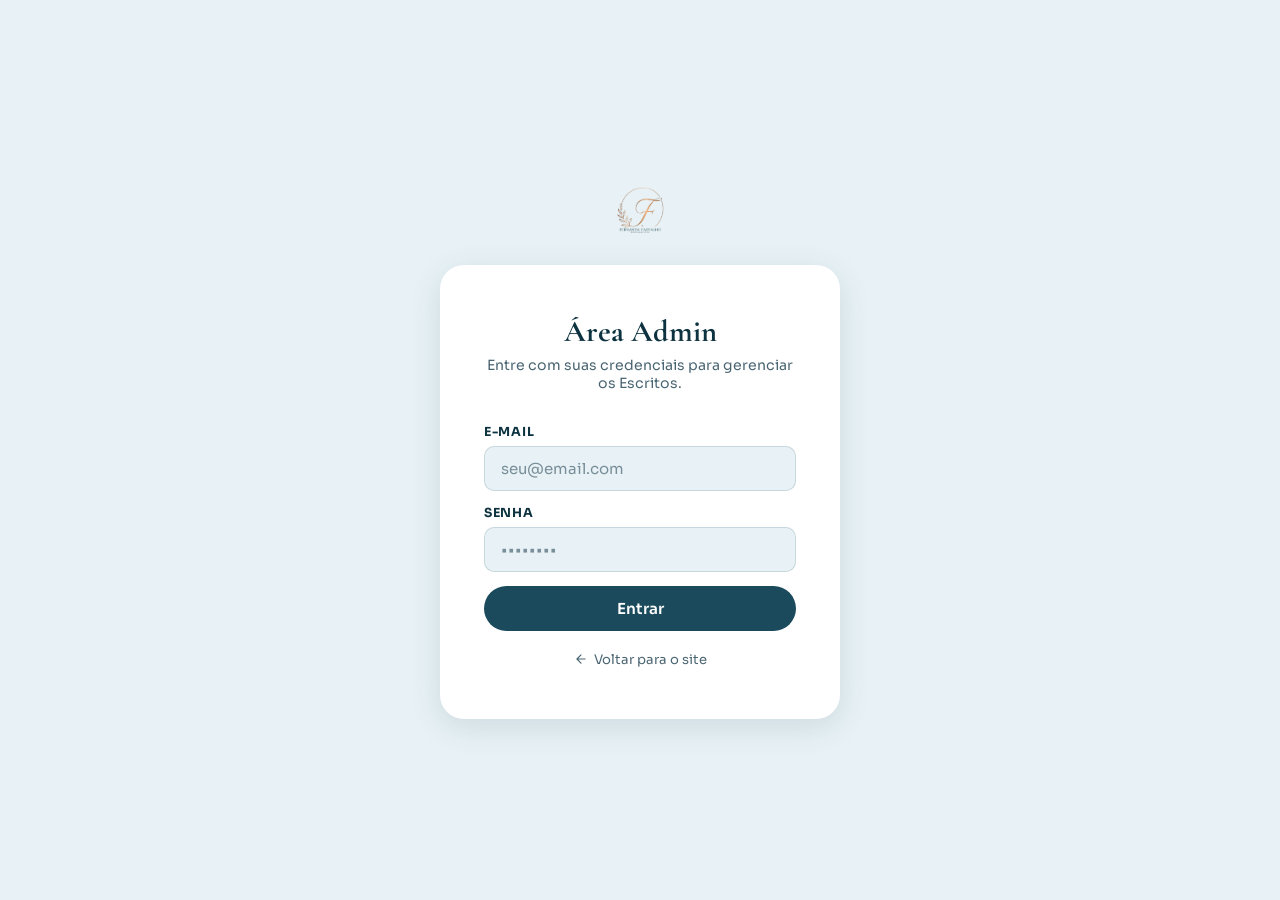
==== admin.html @ 6fa51b74 "alteracoes na pagina de escritos" ====
<!DOCTYPE html>
<html lang="pt-BR">
<head>
  <meta charset="UTF-8">
  <meta name="viewport" content="width=device-width, initial-scale=1.0">
  <title>Painel Admin — Escritos</title>
  <meta name="robots" content="noindex, nofollow">
  <link rel="icon" href="assets/favicon.png" type="image/png">

  <link rel="preconnect" href="https://fonts.googleapis.com">
  <link rel="preconnect" href="https://fonts.gstatic.com" crossorigin>
  <link rel="stylesheet" href="https://fonts.googleapis.com/css2?family=Cormorant+Garamond:wght@500;600;700&family=Sora:wght@400;500;600;700&display=swap">
  <link href="https://cdnjs.cloudflare.com/ajax/libs/quill/1.3.7/quill.snow.min.css" rel="stylesheet">

  <style>
    *, *::before, *::after { box-sizing: border-box; margin: 0; padding: 0; }
    html { scroll-behavior: smooth; }
    img { max-width: 100%; display: block; }
    a { color: inherit; text-decoration: none; }
    button { font: inherit; cursor: pointer; border: none; background: none; }

    :root {
      --primary:      #1A4A5B;
      --primary-dark: #0E3340;
      --secondary:    #C8DCE4;
      --accent:       #1A4A5B;
      --accent-dark:  #0E3340;
      --bg:           #E8F2F6;
      --surface:      #FFFFFF;
      --text:         #0E3340;
      --gray:         #4A6572;
      --border:       rgba(26, 74, 91, 0.16);
      --danger:       #B5453A;
      --danger-bg:    #FDECEA;
      --shadow:       0 8px 32px rgba(14, 51, 64, 0.12);
      --radius:       14px;
      --font-display: 'Cormorant Garamond', serif;
      --font-body:    'Sora', sans-serif;
    }

    body {
      font-family: var(--font-body);
      background: var(--bg);
      color: var(--text);
      min-height: 100vh;
      display: flex;
      flex-direction: column;
      -webkit-font-smoothing: antialiased;
    }

    /* ---- LOGIN SCREEN ---- */
    #login-screen {
      flex: 1;
      display: flex;
      flex-direction: column;
      align-items: center;
      justify-content: center;
      padding: 24px;
      gap: 32px;
    }

    /* Logo no topo da tela de login */
    .login-site-logo {
      display: flex;
      align-items: center;
      justify-content: center;
    }
    .login-site-logo img {
      height: 52px;
      width: auto;
    }
    .login-site-logo span {
      font-family: var(--font-display);
      font-size: 1.6rem;
      font-weight: 600;
      color: var(--primary-dark);
    }

    .login-card {
      background: var(--surface);
      border-radius: 24px;
      padding: 48px 44px;
      max-width: 400px;
      width: 100%;
      box-shadow: var(--shadow);
      text-align: center;
    }
    .login-card h1 {
      font-family: var(--font-display);
      font-size: 1.9rem;
      color: var(--primary-dark);
      margin-bottom: 6px;
    }
    .login-card .login-sub {
      font-size: 0.88rem;
      color: var(--gray);
      margin-bottom: 32px;
      opacity: 1;
    }

    /* Form fields */
    .login-field { margin-bottom: 14px; text-align: left; }
    .login-field label {
      display: block;
      font-size: 0.78rem;
      font-weight: 700;
      text-transform: uppercase;
      letter-spacing: 0.06em;
      color: var(--primary-dark);
      margin-bottom: 6px;
    }
    .login-field input {
      width: 100%;
      padding: 12px 16px;
      border-radius: 10px;
      border: 1.5px solid var(--border);
      font-family: var(--font-body);
      font-size: 0.94rem;
      background: var(--bg);
      color: var(--text);
      transition: border-color 0.2s;
    }
    .login-field input:focus {
      outline: none;
      border-color: var(--primary);
    }
    .login-field input::placeholder { color: var(--gray); opacity: 0.7; }

    .btn-login {
      width: 100%;
      padding: 13px 24px;
      border-radius: 100px;
      background: var(--primary);
      color: #fff;
      font-size: 0.95rem;
      font-weight: 600;
      margin-top: 8px;
      transition: background 0.2s, transform 0.15s;
      display: flex;
      align-items: center;
      justify-content: center;
      gap: 8px;
    }
    .btn-login:hover { background: var(--primary-dark); transform: translateY(-1px); }
    .btn-login:disabled { opacity: 0.6; cursor: not-allowed; transform: none; }

    .login-error {
      margin-top: 14px;
      font-size: 0.85rem;
      color: var(--danger);
      background: var(--danger-bg);
      border-radius: 8px;
      padding: 10px 14px;
      display: none;
      text-align: left;
    }
    .login-error.visible { display: block; }

    .login-back {
      font-size: 0.82rem;
      color: var(--gray);
      margin-top: 20px;
      display: inline-flex;
      align-items: center;
      gap: 6px;
      transition: color 0.15s;
    }
    .login-back:hover { color: var(--primary-dark); }
    .login-back svg { width: 14px; height: 14px; }

    /* ---- APP SHELL ---- */
    #app { flex: 1; display: none; flex-direction: column; }
    #app.visible { display: flex; }

    /* ---- TOP BAR ---- */
    .topbar {
      background: var(--primary-dark);
      color: #fff;
      padding: 0 28px;
      display: flex;
      align-items: center;
      justify-content: space-between;
      height: 64px;
      flex-shrink: 0;
      gap: 16px;
    }
    .topbar-left { display: flex; align-items: center; gap: 14px; }
    .topbar-logo {
      font-family: var(--font-display);
      font-size: 1.4rem;
      font-weight: 600;
      color: #fff;
      display: flex;
      align-items: center;
      gap: 10px;
    }
    .topbar-logo img { height: 34px; width: auto; filter: brightness(0) invert(1); }
    .topbar-logo svg { width: 22px; height: 22px; opacity: 0.8; }
    .topbar-badge {
      font-size: 0.66rem;
      font-weight: 700;
      text-transform: uppercase;
      letter-spacing: 0.08em;
      background: rgba(255,255,255,0.15);
      padding: 3px 10px;
      border-radius: 100px;
    }
    .topbar-right { display: flex; align-items: center; gap: 12px; }
    .topbar-user { font-size: 0.85rem; color: rgba(255,255,255,0.75); display: none; }
    @media (min-width: 600px) { .topbar-user { display: block; } }
    .btn-signout {
      padding: 7px 16px;
      border-radius: 100px;
      border: 1.5px solid rgba(255,255,255,0.3);
      color: rgba(255,255,255,0.9);
      font-size: 0.83rem;
      font-weight: 600;
      transition: background 0.2s;
    }
    .btn-signout:hover { background: rgba(255,255,255,0.12); }
    .btn-view-blog {
      padding: 7px 16px;
      border-radius: 100px;
      background: rgba(255,255,255,0.12);
      color: rgba(255,255,255,0.9);
      font-size: 0.83rem;
      font-weight: 600;
      transition: background 0.2s;
      display: inline-flex;
      align-items: center;
      gap: 6px;
    }
    .btn-view-blog:hover { background: rgba(255,255,255,0.2); }
    .btn-view-blog svg { width: 14px; height: 14px; }

    /* ---- MAIN LAYOUT ---- */
    .admin-layout { flex: 1; display: flex; overflow: hidden; }

    /* ---- SIDEBAR ---- */
    .sidebar {
      width: 220px;
      background: var(--surface);
      border-right: 1px solid var(--border);
      padding: 24px 0;
      flex-shrink: 0;
      display: flex;
      flex-direction: column;
      gap: 4px;
    }
    .sidebar-label {
      font-size: 0.68rem; font-weight: 700; text-transform: uppercase;
      letter-spacing: 0.1em; color: var(--gray); padding: 0 20px; margin: 16px 0 8px;
    }
    .sidebar-btn {
      display: flex; align-items: center; gap: 10px; padding: 10px 20px;
      font-size: 0.88rem; font-weight: 500; color: var(--text);
      border-left: 3px solid transparent; width: 100%; text-align: left;
      transition: background 0.15s;
    }
    .sidebar-btn svg { width: 17px; height: 17px; color: var(--gray); flex-shrink: 0; }
    .sidebar-btn:hover { background: var(--bg); }
    .sidebar-btn.active { background: var(--secondary); color: var(--primary-dark); font-weight: 600; border-left-color: var(--primary); }
    .sidebar-btn.active svg { color: var(--primary); }
    .sidebar-divider { height: 1px; background: var(--border); margin: 8px 0; }
    .sidebar-counter {
      margin-left: auto; font-size: 0.72rem; font-weight: 700;
      background: var(--secondary); color: var(--primary-dark);
      padding: 2px 8px; border-radius: 100px;
    }

    /* ---- CONTENT AREA ---- */
    .admin-content { flex: 1; overflow-y: auto; padding: 32px; }

    /* ---- VIEWS ---- */
    .view { display: none; }
    .view.active { display: block; }

    /* ---- POSTS LIST ---- */
    .posts-header {
      display: flex; align-items: center; justify-content: space-between;
      gap: 16px; margin-bottom: 28px; flex-wrap: wrap;
    }
    .posts-header h2 {
      font-family: var(--font-display); font-size: 1.8rem;
      color: var(--primary-dark); font-weight: 600;
    }
    .btn-primary {
      display: inline-flex; align-items: center; gap: 8px; padding: 11px 22px;
      border-radius: 100px; background: var(--primary); color: #fff;
      font-size: 0.88rem; font-weight: 600;
      transition: background 0.2s, transform 0.15s;
    }
    .btn-primary:hover { background: var(--primary-dark); transform: translateY(-1px); }
    .btn-primary svg { width: 16px; height: 16px; }
    .btn-outline-sm {
      display: inline-flex; align-items: center; gap: 6px; padding: 8px 14px;
      border-radius: 100px; border: 1.5px solid var(--border); color: var(--text);
      font-size: 0.82rem; font-weight: 600; transition: border-color 0.2s, background 0.2s;
    }
    .btn-outline-sm:hover { border-color: var(--primary); background: var(--secondary); }
    .btn-outline-sm svg { width: 14px; height: 14px; }
    .btn-danger-sm {
      display: inline-flex; align-items: center; gap: 6px; padding: 8px 14px;
      border-radius: 100px; border: 1.5px solid transparent;
      color: var(--danger); font-size: 0.82rem; font-weight: 600;
      transition: background 0.2s, border-color 0.2s;
    }
    .btn-danger-sm:hover { background: var(--danger-bg); border-color: var(--danger); }
    .btn-danger-sm svg { width: 14px; height: 14px; }

    .posts-table { background: var(--surface); border-radius: var(--radius); border: 1px solid var(--border); overflow: hidden; }
    .posts-table-header {
      display: grid; grid-template-columns: 1fr 120px 130px 120px; gap: 0;
      padding: 12px 20px; background: var(--bg); border-bottom: 1px solid var(--border);
      font-size: 0.75rem; font-weight: 700; text-transform: uppercase;
      letter-spacing: 0.08em; color: var(--gray);
    }
    .post-row {
      display: grid; grid-template-columns: 1fr 120px 130px 120px; gap: 0;
      padding: 16px 20px; border-bottom: 1px solid var(--border);
      align-items: center; transition: background 0.15s;
    }
    .post-row:last-child { border-bottom: none; }
    .post-row:hover { background: var(--bg); }
    .post-row-title { display: flex; align-items: center; gap: 12px; min-width: 0; }
    .post-row-cover { width: 44px; height: 44px; border-radius: 8px; object-fit: cover; background: var(--secondary); flex-shrink: 0; }
    .post-row-cover-placeholder {
      width: 44px; height: 44px; border-radius: 8px;
      background: var(--secondary); flex-shrink: 0;
      display: flex; align-items: center; justify-content: center;
    }
    .post-row-cover-placeholder svg { width: 20px; height: 20px; color: var(--gray); }
    .post-row-name { font-weight: 600; font-size: 0.92rem; color: var(--primary-dark); white-space: nowrap; overflow: hidden; text-overflow: ellipsis; }
    .post-row-excerpt { font-size: 0.78rem; color: var(--gray); white-space: nowrap; overflow: hidden; text-overflow: ellipsis; }
    .badge { display: inline-flex; align-items: center; gap: 4px; padding: 3px 10px; border-radius: 100px; font-size: 0.72rem; font-weight: 700; }
    .badge-published { background: #E0EEF4; color: #1A4A5B; }
    .badge-draft { background: #F3F0EC; color: #8A7560; }
    .post-row-date { font-size: 0.82rem; color: var(--gray); }
    .post-row-actions { display: flex; gap: 6px; justify-content: flex-end; }
    .empty-state-table { text-align: center; padding: 64px 20px; color: var(--gray); }
    .empty-state-table svg { width: 48px; height: 48px; margin: 0 auto 16px; opacity: 0.4; }
    .empty-state-table p { font-size: 0.94rem; }

    /* ---- EDITOR VIEW ---- */
    .editor-view-header {
      display: flex; align-items: center; gap: 16px;
      margin-bottom: 28px; flex-wrap: wrap;
    }
    .editor-view-header h2 {
      font-family: var(--font-display); font-size: 1.8rem;
      color: var(--primary-dark); font-weight: 600; flex: 1;
    }
    .btn-back {
      display: inline-flex; align-items: center; gap: 6px;
      font-size: 0.85rem; font-weight: 600; color: var(--gray); transition: color 0.15s;
    }
    .btn-back:hover { color: var(--primary-dark); }
    .btn-back svg { width: 16px; height: 16px; }
    .editor-save-bar { display: flex; align-items: center; gap: 10px; flex-wrap: wrap; }

    .editor-card {
      background: var(--surface); border-radius: var(--radius);
      border: 1px solid var(--border); padding: 28px; margin-bottom: 20px;
    }
    .editor-card h3 {
      font-family: var(--font-display); font-size: 1.1rem;
      color: var(--primary-dark); font-weight: 600; margin-bottom: 20px;
    }
    .field { margin-bottom: 18px; }
    .field:last-child { margin-bottom: 0; }
    .field label {
      display: block; font-size: 0.82rem; font-weight: 700;
      color: var(--primary-dark); margin-bottom: 7px;
      text-transform: uppercase; letter-spacing: 0.06em;
    }
    .field input[type="text"], .field input[type="url"] {
      width: 100%; padding: 11px 16px; border-radius: 10px;
      border: 1.5px solid var(--border); font-family: var(--font-body);
      font-size: 0.94rem; background: var(--bg); color: var(--text);
      transition: border-color 0.2s;
    }
    .field input:focus { outline: none; border-color: var(--primary); }
    .field-hint { font-size: 0.78rem; color: var(--gray); margin-top: 5px; }
    .cover-preview { margin-top: 10px; height: 120px; border-radius: 10px; overflow: hidden; background: var(--secondary); display: none; }
    .cover-preview img { width: 100%; height: 100%; object-fit: cover; }
    .cover-preview.visible { display: block; }

    #quill-editor { background: var(--bg); border-radius: 0 0 10px 10px; min-height: 340px; }
    .ql-toolbar.ql-snow { border-radius: 10px 10px 0 0 !important; border-color: var(--border) !important; background: var(--surface); }
    .ql-container.ql-snow { border-radius: 0 0 10px 10px !important; border-color: var(--border) !important; font-family: var(--font-body) !important; }

    .publish-toggle { display: flex; align-items: center; gap: 12px; padding: 16px 0 0; }
    .toggle-switch { position: relative; width: 44px; height: 24px; flex-shrink: 0; }
    .toggle-switch input { opacity: 0; width: 0; height: 0; }
    .toggle-slider {
      position: absolute; inset: 0; background: var(--border);
      border-radius: 100px; transition: background 0.2s; cursor: pointer;
    }
    .toggle-slider::before {
      content: ''; position: absolute; width: 18px; height: 18px;
      border-radius: 50%; background: #fff; top: 3px; left: 3px;
      transition: transform 0.2s; box-shadow: 0 1px 4px rgba(0,0,0,0.2);
    }
    .toggle-switch input:checked + .toggle-slider { background: var(--primary); }
    .toggle-switch input:checked + .toggle-slider::before { transform: translateX(20px); }
    .toggle-label { font-size: 0.9rem; font-weight: 600; color: var(--text); }
    .toggle-desc { font-size: 0.78rem; color: var(--gray); }

    /* ---- TOAST ---- */
    .toast {
      position: fixed; bottom: 28px; left: 50%;
      transform: translateX(-50%) translateY(20px);
      background: var(--primary-dark); color: #fff; padding: 14px 26px;
      border-radius: 100px; font-size: 0.9rem; font-weight: 600;
      box-shadow: 0 8px 32px rgba(14,51,64,0.22); z-index: 9999;
      opacity: 0; visibility: hidden;
      transition: opacity 0.3s, transform 0.3s, visibility 0.3s;
      white-space: nowrap;
    }
    .toast.visible { opacity: 1; visibility: visible; transform: translateX(-50%) translateY(0); }

    /* ---- DELETE MODAL ---- */
    .modal-overlay {
      position: fixed; inset: 0; background: rgba(14, 51, 64, 0.45);
      z-index: 2000; display: none; align-items: center;
      justify-content: center; padding: 24px;
    }
    .modal-overlay.open { display: flex; }
    .modal-box {
      background: var(--surface); border-radius: 20px; padding: 36px;
      max-width: 400px; width: 100%;
      box-shadow: 0 24px 64px rgba(14,51,64,0.2); text-align: center;
    }
    .modal-box .modal-icon {
      width: 56px; height: 56px; background: var(--danger-bg); border-radius: 50%;
      display: flex; align-items: center; justify-content: center; margin: 0 auto 20px;
    }
    .modal-box .modal-icon svg { width: 26px; height: 26px; color: var(--danger); }
    .modal-box h3 { font-family: var(--font-display); font-size: 1.5rem; color: var(--primary-dark); margin-bottom: 10px; }
    .modal-box p { font-size: 0.9rem; color: var(--gray); margin-bottom: 28px; opacity: 1; }
    .modal-actions { display: flex; gap: 12px; justify-content: center; }
    .btn-cancel { padding: 10px 22px; border-radius: 100px; border: 1.5px solid var(--border); font-size: 0.88rem; font-weight: 600; color: var(--text); transition: background 0.15s; }
    .btn-cancel:hover { background: var(--bg); }
    .btn-delete-confirm { padding: 10px 22px; border-radius: 100px; background: var(--danger); color: #fff; font-size: 0.88rem; font-weight: 600; transition: opacity 0.15s; }
    .btn-delete-confirm:hover { opacity: 0.85; }

    /* ---- RESPONSIVE ---- */
    @media (max-width: 768px) {
      .sidebar { display: none; }
      .admin-content { padding: 20px; }
      .posts-table-header, .post-row { grid-template-columns: 1fr auto; }
      .posts-table-header .col-status, .posts-table-header .col-date,
      .post-row-status, .post-row-date { display: none; }
      .topbar { padding: 0 16px; }
    }
  </style>
</head>
<body>

  <!-- ============ LOGIN SCREEN ============ -->
  <div id="login-screen">

    <!-- Logo + link para a landing page -->
    <a href="index.html" class="login-site-logo" id="login-logo-link" aria-label="Voltar para o site">
      <img src="assets/logo_semfundo.png" alt="" id="login-logo-img"
           onerror="this.style.display='none'; document.getElementById('login-logo-text').style.display='inline'">
      <span id="login-logo-text" style="display:none;">Dra. Ana Paula Mello</span>
    </a>

    <div class="login-card">
      <h1>Área Admin</h1>
      <p class="login-sub">Entre com suas credenciais para gerenciar os Escritos.</p>

      <div class="login-field">
        <label for="login-email">E-mail</label>
        <input type="email" id="login-email" placeholder="seu@email.com" autocomplete="email">
      </div>
      <div class="login-field">
        <label for="login-password">Senha</label>
        <input type="password" id="login-password" placeholder="••••••••" autocomplete="current-password">
      </div>

      <button class="btn-login" id="btn-login">
        Entrar
      </button>

      <p class="login-error" id="login-error"></p>

      <a href="index.html" class="login-back">
        <svg viewBox="0 0 24 24" fill="none" stroke="currentColor" stroke-width="2" stroke-linecap="round" stroke-linejoin="round"><path d="M19 12H5M12 19l-7-7 7-7"/></svg>
        Voltar para o site
      </a>
    </div>
  </div>

  <!-- ============ APP ============ -->
  <div id="app">

    <!-- TOP BAR -->
    <div class="topbar">
      <div class="topbar-left">
        <div class="topbar-logo" id="topbar-logo-wrap">
          <svg viewBox="0 0 24 24" fill="none" stroke="currentColor" stroke-width="1.6" stroke-linecap="round" stroke-linejoin="round">
            <path d="M4 19.5A2.5 2.5 0 0 1 6.5 17H20"/><path d="M6.5 2H20v20H6.5A2.5 2.5 0 0 1 4 19.5v-15A2.5 2.5 0 0 1 6.5 2z"/>
          </svg>
          Escritos
        </div>
        <span class="topbar-badge">Admin</span>
      </div>
      <div class="topbar-right">
        <a href="escritos.html" target="_blank" class="btn-view-blog">
          <svg viewBox="0 0 24 24" fill="none" stroke="currentColor" stroke-width="2"><path d="M18 13v6a2 2 0 0 1-2 2H5a2 2 0 0 1-2-2V8a2 2 0 0 1 2-2h6"/><polyline points="15 3 21 3 21 9"/><line x1="10" y1="14" x2="21" y2="3"/></svg>
          Ver blog
        </a>
        <button class="btn-signout" id="btn-signout">Sair</button>
      </div>
    </div>

    <div class="admin-layout">

      <!-- SIDEBAR -->
      <nav class="sidebar">
        <div class="sidebar-label">Conteúdo</div>
        <button class="sidebar-btn active" data-view="posts" id="nav-posts">
          <svg viewBox="0 0 24 24" fill="none" stroke="currentColor" stroke-width="1.8" stroke-linecap="round" stroke-linejoin="round"><path d="M4 19.5A2.5 2.5 0 0 1 6.5 17H20"/><path d="M6.5 2H20v20H6.5A2.5 2.5 0 0 1 4 19.5v-15A2.5 2.5 0 0 1 6.5 2z"/></svg>
          Todos os escritos
          <span class="sidebar-counter" id="counter-all">0</span>
        </button>
        <button class="sidebar-btn" id="nav-published">
          <svg viewBox="0 0 24 24" fill="none" stroke="currentColor" stroke-width="1.8" stroke-linecap="round" stroke-linejoin="round"><circle cx="12" cy="12" r="10"/><path d="M9 12l2 2 4-4"/></svg>
          Publicados
          <span class="sidebar-counter" id="counter-published">0</span>
        </button>
        <button class="sidebar-btn" id="nav-drafts">
          <svg viewBox="0 0 24 24" fill="none" stroke="currentColor" stroke-width="1.8" stroke-linecap="round" stroke-linejoin="round"><path d="M11 4H4a2 2 0 0 0-2 2v14a2 2 0 0 0 2 2h14a2 2 0 0 0 2-2v-7"/><path d="M18.5 2.5a2.1 2.1 0 0 1 3 3L12 15l-4 1 1-4z"/></svg>
          Rascunhos
          <span class="sidebar-counter" id="counter-drafts">0</span>
        </button>
        <div class="sidebar-divider"></div>
        <div class="sidebar-label">Ações</div>
        <button class="sidebar-btn" id="nav-new-post">
          <svg viewBox="0 0 24 24" fill="none" stroke="currentColor" stroke-width="1.8" stroke-linecap="round" stroke-linejoin="round"><circle cx="12" cy="12" r="10"/><line x1="12" y1="8" x2="12" y2="16"/><line x1="8" y1="12" x2="16" y2="12"/></svg>
          Novo escrito
        </button>
      </nav>

      <!-- CONTENT -->
      <main class="admin-content">

        <!-- POSTS LIST VIEW -->
        <div class="view active" id="view-posts">
          <div class="posts-header">
            <h2 id="posts-view-title">Todos os escritos</h2>
            <button class="btn-primary" id="btn-new-post-main">
              <svg viewBox="0 0 24 24" fill="none" stroke="currentColor" stroke-width="2" stroke-linecap="round" stroke-linejoin="round"><line x1="12" y1="5" x2="12" y2="19"/><line x1="5" y1="12" x2="19" y2="12"/></svg>
              Novo escrito
            </button>
          </div>
          <div class="posts-table">
            <div class="posts-table-header">
              <div>Título</div>
              <div class="col-status">Status</div>
              <div class="col-date">Data</div>
              <div style="text-align:right;">Ações</div>
            </div>
            <div id="posts-rows">
              <div class="empty-state-table">
                <svg viewBox="0 0 24 24" fill="none" stroke="currentColor" stroke-width="1.4"><path d="M4 19.5A2.5 2.5 0 0 1 6.5 17H20"/><path d="M6.5 2H20v20H6.5A2.5 2.5 0 0 1 4 19.5v-15A2.5 2.5 0 0 1 6.5 2z"/></svg>
                <p>Carregando escritos…</p>
              </div>
            </div>
          </div>
        </div>

        <!-- EDITOR VIEW -->
        <div class="view" id="view-editor">
          <div class="editor-view-header">
            <button class="btn-back" id="btn-back-list">
              <svg viewBox="0 0 24 24" fill="none" stroke="currentColor" stroke-width="2" stroke-linecap="round" stroke-linejoin="round"><path d="M19 12H5M12 19l-7-7 7-7"/></svg>
              Voltar
            </button>
            <h2 id="editor-heading">Novo escrito</h2>
            <div class="editor-save-bar">
              <button class="btn-outline-sm" id="btn-save-draft">Salvar rascunho</button>
              <button class="btn-primary" id="btn-publish">
                <svg viewBox="0 0 24 24" fill="none" stroke="currentColor" stroke-width="2" stroke-linecap="round" stroke-linejoin="round"><circle cx="12" cy="12" r="10"/><path d="M9 12l2 2 4-4"/></svg>
                Publicar
              </button>
            </div>
          </div>

          <div class="editor-card">
            <h3>Conteúdo</h3>
            <div class="field">
              <label for="ed-title">Título *</label>
              <input type="text" id="ed-title" placeholder="Título do escrito">
            </div>
            <div class="field">
              <label for="ed-excerpt">Resumo</label>
              <input type="text" id="ed-excerpt" placeholder="Uma ou duas frases que apresentam o escrito">
            </div>
            <div class="field">
              <label>Conteúdo *</label>
              <div id="quill-editor"></div>
            </div>
          </div>

          <div class="editor-card">
            <h3>Imagem de capa</h3>
            <div class="field">
              <label for="ed-cover">URL da imagem</label>
              <input type="url" id="ed-cover" placeholder="https://...">
              <p class="field-hint">Recomendado: 1200×630px ou proporção 16:10.</p>
            </div>
            <div class="cover-preview" id="cover-preview">
              <img id="cover-preview-img" src="" alt="Prévia da capa">
            </div>
          </div>

          <div class="editor-card">
            <h3>Publicação</h3>
            <div class="publish-toggle">
              <label class="toggle-switch">
                <input type="checkbox" id="ed-published" checked>
                <span class="toggle-slider"></span>
              </label>
              <div>
                <div class="toggle-label" id="toggle-label-text">Publicado</div>
                <div class="toggle-desc">Visível para todos os visitantes do blog.</div>
              </div>
            </div>
          </div>
        </div>

      </main>
    </div>
  </div>

  <!-- DELETE MODAL -->
  <div class="modal-overlay" id="delete-modal">
    <div class="modal-box">
      <div class="modal-icon">
        <svg viewBox="0 0 24 24" fill="none" stroke="currentColor" stroke-width="1.8" stroke-linecap="round" stroke-linejoin="round"><path d="M3 6h18"/><path d="M8 6V4a2 2 0 0 1 2-2h4a2 2 0 0 1 2 2v2"/><path d="M19 6l-1 14a2 2 0 0 1-2 2H8a2 2 0 0 1-2-2L5 6"/></svg>
      </div>
      <h3>Excluir escrito?</h3>
      <p>Esta ação não pode ser desfeita. O escrito será removido permanentemente.</p>
      <div class="modal-actions">
        <button class="btn-cancel" id="delete-cancel">Cancelar</button>
        <button class="btn-delete-confirm" id="delete-confirm">Excluir</button>
      </div>
    </div>
  </div>

  <div class="toast" id="toast"></div>

  <!-- Firebase -->
  <script src="https://www.gstatic.com/firebasejs/10.13.0/firebase-app-compat.js"></script>
  <script src="https://www.gstatic.com/firebasejs/10.13.0/firebase-auth-compat.js"></script>
  <script src="https://www.gstatic.com/firebasejs/10.13.0/firebase-firestore-compat.js"></script>
  <script src="https://cdnjs.cloudflare.com/ajax/libs/quill/1.3.7/quill.min.js"></script>
  <script src="config.js"></script>
  <script src="firebase-config.js"></script>

  <script>
  firebase.initializeApp(FIREBASE_CONFIG);
  const auth = firebase.auth();
  const db   = firebase.firestore();

  let currentUser   = null;
  let allPosts      = [];
  let editingPostId = null;
  let deleteTarget  = null;
  let quill         = null;
  let currentFilter = 'all';

  /* ---- LOGO na tela de login ---- */
  (function applyLoginLogo() {
    const img  = document.getElementById('login-logo-img');
    const text = document.getElementById('login-logo-text');
    if (window.CONFIG) {
      if (CONFIG.logoSemFundo) { img.src = CONFIG.logoSemFundo; }
      else { img.style.display = 'none'; text.textContent = CONFIG.nome; text.style.display = 'inline'; }
    }
  })();

  /* ---- TOAST ---- */
  function showToast(msg) {
    const t = document.getElementById('toast');
    t.textContent = msg;
    t.classList.add('visible');
    clearTimeout(showToast._t);
    showToast._t = setTimeout(() => t.classList.remove('visible'), 3200);
  }

  function fmtDate(ts) {
    if (!ts || !ts.toDate) return '—';
    return ts.toDate().toLocaleDateString('pt-BR', { day: '2-digit', month: 'short', year: 'numeric' });
  }
  function escapeHTML(str) {
    const d = document.createElement('div'); d.textContent = str || ''; return d.innerHTML;
  }

  /* ---- AUTH (e-mail + senha) ---- */
  const loginBtn = document.getElementById('btn-login');
  const errEl    = document.getElementById('login-error');

  function setLoginError(msg) {
    errEl.textContent = msg;
    errEl.classList.toggle('visible', !!msg);
  }

  loginBtn.addEventListener('click', doLogin);
  document.getElementById('login-password').addEventListener('keydown', e => { if (e.key === 'Enter') doLogin(); });
  document.getElementById('login-email').addEventListener('keydown', e => { if (e.key === 'Enter') doLogin(); });

  function doLogin() {
    const email    = document.getElementById('login-email').value.trim();
    const password = document.getElementById('login-password').value;
    if (!email || !password) { setLoginError('Preencha e-mail e senha.'); return; }
    setLoginError('');
    loginBtn.disabled = true;
    loginBtn.textContent = 'Entrando…';
    auth.signInWithEmailAndPassword(email, password)
      .catch(err => {
        const msgs = {
          'auth/user-not-found':   'E-mail não encontrado.',
          'auth/wrong-password':   'Senha incorreta.',
          'auth/invalid-email':    'E-mail inválido.',
          'auth/invalid-credential': 'E-mail ou senha incorretos.',
          'auth/too-many-requests':'Muitas tentativas. Aguarde um momento.',
        };
        setLoginError(msgs[err.code] || 'Não foi possível entrar. Tente novamente.');
      })
      .finally(() => {
        loginBtn.disabled = false;
        loginBtn.textContent = 'Entrar';
      });
  }

  document.getElementById('btn-signout').addEventListener('click', () => auth.signOut());

  auth.onAuthStateChanged(user => {
    if (user && user.uid === ADMIN_UID) {
      currentUser = user;
      setLoginError('');
      document.getElementById('login-screen').style.display = 'none';
      document.getElementById('app').classList.add('visible');
      loadPosts();
    } else if (user) {
      auth.signOut();
      setLoginError('Esta conta não tem acesso ao painel.');
    } else {
      currentUser = null;
      document.getElementById('login-screen').style.display = 'flex';
      document.getElementById('app').classList.remove('visible');
    }
  });

  /* ---- QUILL ---- */
  function initQuill() {
    if (quill) return;
    quill = new Quill('#quill-editor', {
      theme: 'snow',
      placeholder: 'Escreva aqui…',
      modules: {
        toolbar: {
          container: [[{ header: [2, 3, false] }], ['bold', 'italic', 'underline', 'strike'], ['blockquote'], ['link', 'image'], [{ list: 'ordered' }, { list: 'bullet' }], ['clean']],
          handlers: { image: () => { const url = prompt('Cole a URL da imagem:'); if (url) quill.insertEmbed(quill.getSelection()?.index || 0, 'image', url); } },
        },
      },
    });
  }

  /* ---- LOAD POSTS ---- */
  function loadPosts() {
    db.collection('posts').orderBy('createdAt', 'desc').onSnapshot(snap => {
      allPosts = snap.docs.map(doc => ({ id: doc.id, ...doc.data() }));
      const pub   = allPosts.filter(p => p.published).length;
      const draft = allPosts.filter(p => !p.published).length;
      document.getElementById('counter-all').textContent      = allPosts.length;
      document.getElementById('counter-published').textContent = pub;
      document.getElementById('counter-drafts').textContent   = draft;
      renderPostsTable(currentFilter);
    }, () => showToast('Não foi possível carregar os escritos.'));
  }

  function renderPostsTable(filter = 'all') {
    currentFilter = filter;
    const posts = filter === 'published' ? allPosts.filter(p => p.published)
                : filter === 'draft'     ? allPosts.filter(p => !p.published)
                : allPosts;
    const container = document.getElementById('posts-rows');
    if (posts.length === 0) {
      container.innerHTML = `<div class="empty-state-table"><svg viewBox="0 0 24 24" fill="none" stroke="currentColor" stroke-width="1.4"><path d="M4 19.5A2.5 2.5 0 0 1 6.5 17H20"/><path d="M6.5 2H20v20H6.5A2.5 2.5 0 0 1 4 19.5v-15A2.5 2.5 0 0 1 6.5 2z"/></svg><p>${filter === 'all' ? 'Nenhum escrito ainda.' : 'Nenhum escrito nesta categoria.'}</p></div>`;
      return;
    }
    container.innerHTML = posts.map(post => `
      <div class="post-row">
        <div class="post-row-title">
          ${post.coverImage ? `<img class="post-row-cover" src="${escapeHTML(post.coverImage)}" alt="" onerror="this.style.display='none'">` : `<div class="post-row-cover-placeholder"><svg viewBox="0 0 24 24" fill="none" stroke="currentColor" stroke-width="1.4"><path d="M4 19.5A2.5 2.5 0 0 1 6.5 17H20"/><path d="M6.5 2H20v20H6.5A2.5 2.5 0 0 1 4 19.5v-15A2.5 2.5 0 0 1 6.5 2z"/></svg></div>`}
          <div><div class="post-row-name">${escapeHTML(post.title || 'Sem título')}</div>${post.excerpt ? `<div class="post-row-excerpt">${escapeHTML(post.excerpt)}</div>` : ''}</div>
        </div>
        <div class="post-row-status"><span class="badge ${post.published ? 'badge-published' : 'badge-draft'}">${post.published ? '● Publicado' : '○ Rascunho'}</span></div>
        <div class="post-row-date">${fmtDate(post.createdAt)}</div>
        <div class="post-row-actions">
          <button class="btn-outline-sm edit-btn" data-id="${post.id}"><svg viewBox="0 0 24 24" fill="none" stroke="currentColor" stroke-width="1.8" stroke-linecap="round" stroke-linejoin="round"><path d="M11 4H4a2 2 0 0 0-2 2v14a2 2 0 0 0 2 2h14a2 2 0 0 0 2-2v-7"/><path d="M18.5 2.5a2.1 2.1 0 0 1 3 3L12 15l-4 1 1-4z"/></svg> Editar</button>
          <button class="btn-danger-sm delete-btn" data-id="${post.id}"><svg viewBox="0 0 24 24" fill="none" stroke="currentColor" stroke-width="1.8" stroke-linecap="round" stroke-linejoin="round"><path d="M3 6h18"/><path d="M8 6V4a2 2 0 0 1 2-2h4a2 2 0 0 1 2 2v2"/><path d="M19 6l-1 14a2 2 0 0 1-2 2H8a2 2 0 0 1-2-2L5 6"/></svg> Excluir</button>
        </div>
      </div>`).join('');
    container.querySelectorAll('.edit-btn').forEach(btn => btn.addEventListener('click', () => openEditor(btn.dataset.id)));
    container.querySelectorAll('.delete-btn').forEach(btn => btn.addEventListener('click', () => openDeleteModal(btn.dataset.id)));
  }

  /* ---- NAV ---- */
  function showView(id) { document.querySelectorAll('.view').forEach(v => v.classList.remove('active')); document.getElementById('view-' + id).classList.add('active'); }
  function setSidebarActive(id) { document.querySelectorAll('.sidebar-btn').forEach(b => b.classList.remove('active')); document.getElementById(id).classList.add('active'); }

  document.getElementById('nav-posts').addEventListener('click', () => { document.getElementById('posts-view-title').textContent = 'Todos os escritos'; renderPostsTable('all'); showView('posts'); setSidebarActive('nav-posts'); });
  document.getElementById('nav-published').addEventListener('click', () => { document.getElementById('posts-view-title').textContent = 'Publicados'; renderPostsTable('published'); showView('posts'); setSidebarActive('nav-published'); });
  document.getElementById('nav-drafts').addEventListener('click', () => { document.getElementById('posts-view-title').textContent = 'Rascunhos'; renderPostsTable('draft'); showView('posts'); setSidebarActive('nav-drafts'); });

  function goNew() { openEditor(null); setSidebarActive('nav-new-post'); }
  document.getElementById('nav-new-post').addEventListener('click', goNew);
  document.getElementById('btn-new-post-main').addEventListener('click', goNew);
  document.getElementById('btn-back-list').addEventListener('click', () => { showView('posts'); setSidebarActive('nav-posts'); });

  /* ---- EDITOR ---- */
  function openEditor(postId) {
    editingPostId = postId;
    initQuill();
    quill.setContents([]);
    document.getElementById('ed-title').value   = '';
    document.getElementById('ed-excerpt').value = '';
    document.getElementById('ed-cover').value   = '';
    document.getElementById('ed-published').checked = true;
    document.getElementById('toggle-label-text').textContent = 'Publicado';
    document.getElementById('cover-preview').classList.remove('visible');
    document.getElementById('editor-heading').textContent = postId ? 'Editar escrito' : 'Novo escrito';
    if (postId) {
      const post = allPosts.find(p => p.id === postId);
      if (post) {
        document.getElementById('ed-title').value   = post.title || '';
        document.getElementById('ed-excerpt').value = post.excerpt || '';
        document.getElementById('ed-cover').value   = post.coverImage || '';
        document.getElementById('ed-published').checked = !!post.published;
        document.getElementById('toggle-label-text').textContent = post.published ? 'Publicado' : 'Rascunho';
        quill.root.innerHTML = post.contentHTML || '';
        if (post.coverImage) { document.getElementById('cover-preview-img').src = post.coverImage; document.getElementById('cover-preview').classList.add('visible'); }
      }
    }
    showView('editor');
  }

  document.getElementById('ed-cover').addEventListener('input', function() {
    const val = this.value.trim();
    document.getElementById('cover-preview-img').src = val;
    document.getElementById('cover-preview').classList.toggle('visible', !!val);
  });
  document.getElementById('ed-published').addEventListener('change', function() {
    document.getElementById('toggle-label-text').textContent = this.checked ? 'Publicado' : 'Rascunho';
  });

  /* ---- SAVE ---- */
  function savePost(forcePublished) {
    const title      = document.getElementById('ed-title').value.trim();
    const excerpt    = document.getElementById('ed-excerpt').value.trim();
    const coverImage = document.getElementById('ed-cover').value.trim();
    const published  = forcePublished !== undefined ? forcePublished : document.getElementById('ed-published').checked;
    const contentHTML = quill.root.innerHTML;
    if (!title) { showToast('Digite um título antes de salvar.'); return; }
    const btnId = forcePublished ? 'btn-publish' : 'btn-save-draft';
    const btn   = document.getElementById(btnId);
    btn.disabled = true; btn.textContent = 'Salvando…';
    const data = { title, excerpt, coverImage, contentHTML, published, authorName: CONFIG.nome, updatedAt: firebase.firestore.FieldValue.serverTimestamp() };
    const ref  = editingPostId ? db.collection('posts').doc(editingPostId) : db.collection('posts').doc();
    if (!editingPostId) data.createdAt = firebase.firestore.FieldValue.serverTimestamp();
    ref.set(data, { merge: true }).then(() => {
      showToast(published ? '✓ Escrito publicado!' : '✓ Rascunho salvo.');
      editingPostId = ref.id;
      showView('posts'); setSidebarActive('nav-posts');
    }).catch(() => showToast('Erro ao salvar. Tente novamente.'))
    .finally(() => { btn.disabled = false; btn.textContent = forcePublished ? 'Publicar' : 'Salvar rascunho'; if (forcePublished) btn.innerHTML = `<svg viewBox="0 0 24 24" fill="none" stroke="currentColor" stroke-width="2" stroke-linecap="round" stroke-linejoin="round"><circle cx="12" cy="12" r="10"/><path d="M9 12l2 2 4-4"/></svg> Publicar`; });
  }

  document.getElementById('btn-publish').addEventListener('click', () => savePost(true));
  document.getElementById('btn-save-draft').addEventListener('click', () => savePost(false));

  /* ---- DELETE ---- */
  function openDeleteModal(id) { deleteTarget = id; document.getElementById('delete-modal').classList.add('open'); }
  document.getElementById('delete-cancel').addEventListener('click', () => { document.getElementById('delete-modal').classList.remove('open'); deleteTarget = null; });
  document.getElementById('delete-modal').addEventListener('click', e => { if (e.target === document.getElementById('delete-modal')) document.getElementById('delete-modal').classList.remove('open'); });
  document.getElementById('delete-confirm').addEventListener('click', () => {
    if (!deleteTarget) return;
    const btn = document.getElementById('delete-confirm');
    btn.disabled = true; btn.textContent = 'Excluindo…';
    db.collection('posts').doc(deleteTarget).delete()
      .then(() => { showToast('Escrito excluído.'); document.getElementById('delete-modal').classList.remove('open'); deleteTarget = null; })
      .catch(() => showToast('Não foi possível excluir.'))
      .finally(() => { btn.disabled = false; btn.textContent = 'Excluir'; });
  });
  </script>
</body>
</html>
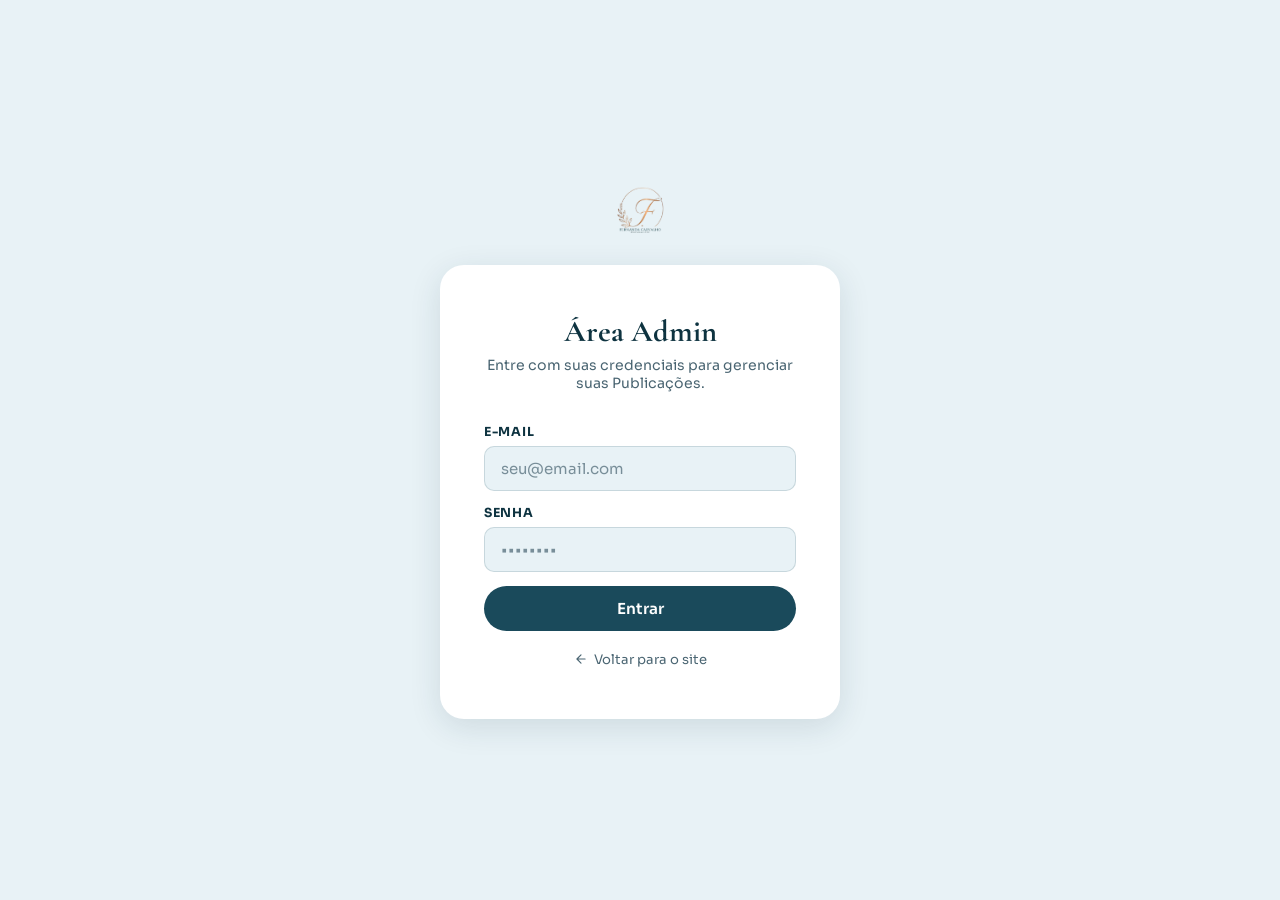
==== commit 9babf10a: "Alteração de nomenclatura" ====
--- a/admin.html
+++ b/admin.html
@@ -469,7 +469,7 @@
 
     <div class="login-card">
       <h1>Área Admin</h1>
-      <p class="login-sub">Entre com suas credenciais para gerenciar os Escritos.</p>
+      <p class="login-sub">Entre com suas credenciais para gerenciar suas Publicações.</p>
 
       <div class="login-field">
         <label for="login-email">E-mail</label>
@@ -523,7 +523,7 @@
         <div class="sidebar-label">Conteúdo</div>
         <button class="sidebar-btn active" data-view="posts" id="nav-posts">
           <svg viewBox="0 0 24 24" fill="none" stroke="currentColor" stroke-width="1.8" stroke-linecap="round" stroke-linejoin="round"><path d="M4 19.5A2.5 2.5 0 0 1 6.5 17H20"/><path d="M6.5 2H20v20H6.5A2.5 2.5 0 0 1 4 19.5v-15A2.5 2.5 0 0 1 6.5 2z"/></svg>
-          Todos os escritos
+          Todos os Posts
           <span class="sidebar-counter" id="counter-all">0</span>
         </button>
         <button class="sidebar-btn" id="nav-published">
@@ -550,7 +550,7 @@
         <!-- POSTS LIST VIEW -->
         <div class="view active" id="view-posts">
           <div class="posts-header">
-            <h2 id="posts-view-title">Todos os escritos</h2>
+            <h2 id="posts-view-title">Todos os Posts</h2>
             <button class="btn-primary" id="btn-new-post-main">
               <svg viewBox="0 0 24 24" fill="none" stroke="currentColor" stroke-width="2" stroke-linecap="round" stroke-linejoin="round"><line x1="12" y1="5" x2="12" y2="19"/><line x1="5" y1="12" x2="19" y2="12"/></svg>
               Novo escrito
@@ -566,7 +566,7 @@
             <div id="posts-rows">
               <div class="empty-state-table">
                 <svg viewBox="0 0 24 24" fill="none" stroke="currentColor" stroke-width="1.4"><path d="M4 19.5A2.5 2.5 0 0 1 6.5 17H20"/><path d="M6.5 2H20v20H6.5A2.5 2.5 0 0 1 4 19.5v-15A2.5 2.5 0 0 1 6.5 2z"/></svg>
-                <p>Carregando escritos…</p>
+                <p>Carregando Posts…</p>
               </div>
             </div>
           </div>
@@ -781,7 +781,7 @@
       document.getElementById('counter-published').textContent = pub;
       document.getElementById('counter-drafts').textContent   = draft;
       renderPostsTable(currentFilter);
-    }, () => showToast('Não foi possível carregar os escritos.'));
+    }, () => showToast('Não foi possível carregar os Posts.'));
   }
 
   function renderPostsTable(filter = 'all') {
@@ -815,7 +815,7 @@
   function showView(id) { document.querySelectorAll('.view').forEach(v => v.classList.remove('active')); document.getElementById('view-' + id).classList.add('active'); }
   function setSidebarActive(id) { document.querySelectorAll('.sidebar-btn').forEach(b => b.classList.remove('active')); document.getElementById(id).classList.add('active'); }
 
-  document.getElementById('nav-posts').addEventListener('click', () => { document.getElementById('posts-view-title').textContent = 'Todos os escritos'; renderPostsTable('all'); showView('posts'); setSidebarActive('nav-posts'); });
+  document.getElementById('nav-posts').addEventListener('click', () => { document.getElementById('posts-view-title').textContent = 'Todos os Posts'; renderPostsTable('all'); showView('posts'); setSidebarActive('nav-posts'); });
   document.getElementById('nav-published').addEventListener('click', () => { document.getElementById('posts-view-title').textContent = 'Publicados'; renderPostsTable('published'); showView('posts'); setSidebarActive('nav-published'); });
   document.getElementById('nav-drafts').addEventListener('click', () => { document.getElementById('posts-view-title').textContent = 'Rascunhos'; renderPostsTable('draft'); showView('posts'); setSidebarActive('nav-drafts'); });
 
@@ -900,4 +900,4 @@
   });
   </script>
 </body>
-</html>+</html>
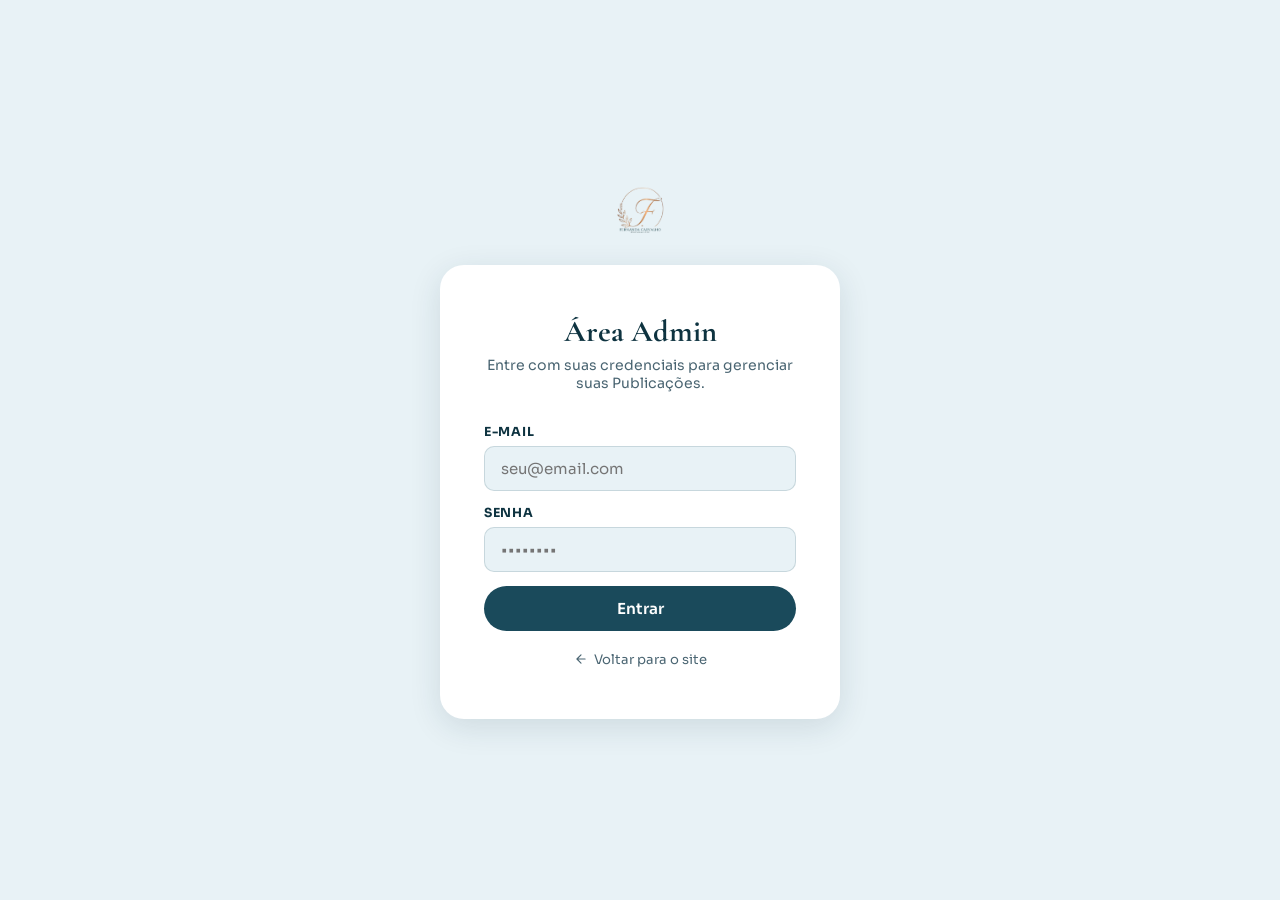
==== commit 59d86365: "Alterações na pagina admin" ====
--- a/admin.html
+++ b/admin.html
@@ -59,7 +59,6 @@
       gap: 32px;
     }
 
-    /* Logo no topo da tela de login */
     .login-site-logo {
       display: flex;
       align-items: center;
@@ -95,10 +94,8 @@
       font-size: 0.88rem;
       color: var(--gray);
       margin-bottom: 32px;
-      opacity: 1;
-    }
-
-    /* Form fields */
+    }
+
     .login-field { margin-bottom: 14px; text-align: left; }
     .login-field label {
       display: block;
@@ -124,7 +121,6 @@
       outline: none;
       border-color: var(--primary);
     }
-    .login-field input::placeholder { color: var(--gray); opacity: 0.7; }
 
     .btn-login {
       width: 100%;
@@ -163,7 +159,6 @@
       display: inline-flex;
       align-items: center;
       gap: 6px;
-      transition: color 0.15s;
     }
     .login-back:hover { color: var(--primary-dark); }
     .login-back svg { width: 14px; height: 14px; }
@@ -182,7 +177,6 @@
       justify-content: space-between;
       height: 64px;
       flex-shrink: 0;
-      gap: 16px;
     }
     .topbar-left { display: flex; align-items: center; gap: 14px; }
     .topbar-logo {
@@ -194,7 +188,6 @@
       align-items: center;
       gap: 10px;
     }
-    .topbar-logo img { height: 34px; width: auto; filter: brightness(0) invert(1); }
     .topbar-logo svg { width: 22px; height: 22px; opacity: 0.8; }
     .topbar-badge {
       font-size: 0.66rem;
@@ -206,8 +199,6 @@
       border-radius: 100px;
     }
     .topbar-right { display: flex; align-items: center; gap: 12px; }
-    .topbar-user { font-size: 0.85rem; color: rgba(255,255,255,0.75); display: none; }
-    @media (min-width: 600px) { .topbar-user { display: block; } }
     .btn-signout {
       padding: 7px 16px;
       border-radius: 100px;
@@ -225,7 +216,6 @@
       color: rgba(255,255,255,0.9);
       font-size: 0.83rem;
       font-weight: 600;
-      transition: background 0.2s;
       display: inline-flex;
       align-items: center;
       gap: 6px;
@@ -255,9 +245,8 @@
       display: flex; align-items: center; gap: 10px; padding: 10px 20px;
       font-size: 0.88rem; font-weight: 500; color: var(--text);
       border-left: 3px solid transparent; width: 100%; text-align: left;
-      transition: background 0.15s;
-    }
-    .sidebar-btn svg { width: 17px; height: 17px; color: var(--gray); flex-shrink: 0; }
+    }
+    .sidebar-btn svg { width: 17px; height: 17px; color: var(--gray); }
     .sidebar-btn:hover { background: var(--bg); }
     .sidebar-btn.active { background: var(--secondary); color: var(--primary-dark); font-weight: 600; border-left-color: var(--primary); }
     .sidebar-btn.active svg { color: var(--primary); }
@@ -303,20 +292,19 @@
       display: inline-flex; align-items: center; gap: 6px; padding: 8px 14px;
       border-radius: 100px; border: 1.5px solid transparent;
       color: var(--danger); font-size: 0.82rem; font-weight: 600;
-      transition: background 0.2s, border-color 0.2s;
     }
     .btn-danger-sm:hover { background: var(--danger-bg); border-color: var(--danger); }
     .btn-danger-sm svg { width: 14px; height: 14px; }
 
     .posts-table { background: var(--surface); border-radius: var(--radius); border: 1px solid var(--border); overflow: hidden; }
     .posts-table-header {
-      display: grid; grid-template-columns: 1fr 120px 130px 120px; gap: 0;
+      display: grid; grid-template-columns: 1fr 120px 130px 220px; gap: 0;
       padding: 12px 20px; background: var(--bg); border-bottom: 1px solid var(--border);
       font-size: 0.75rem; font-weight: 700; text-transform: uppercase;
       letter-spacing: 0.08em; color: var(--gray);
     }
     .post-row {
-      display: grid; grid-template-columns: 1fr 120px 130px 120px; gap: 0;
+      display: grid; grid-template-columns: 1fr 120px 130px 220px; gap: 0;
       padding: 16px 20px; border-bottom: 1px solid var(--border);
       align-items: center; transition: background 0.15s;
     }
@@ -339,7 +327,6 @@
     .post-row-actions { display: flex; gap: 6px; justify-content: flex-end; }
     .empty-state-table { text-align: center; padding: 64px 20px; color: var(--gray); }
     .empty-state-table svg { width: 48px; height: 48px; margin: 0 auto 16px; opacity: 0.4; }
-    .empty-state-table p { font-size: 0.94rem; }
 
     /* ---- EDITOR VIEW ---- */
     .editor-view-header {
@@ -352,7 +339,7 @@
     }
     .btn-back {
       display: inline-flex; align-items: center; gap: 6px;
-      font-size: 0.85rem; font-weight: 600; color: var(--gray); transition: color 0.15s;
+      font-size: 0.85rem; font-weight: 600; color: var(--gray);
     }
     .btn-back:hover { color: var(--primary-dark); }
     .btn-back svg { width: 16px; height: 16px; }
@@ -367,7 +354,6 @@
       color: var(--primary-dark); font-weight: 600; margin-bottom: 20px;
     }
     .field { margin-bottom: 18px; }
-    .field:last-child { margin-bottom: 0; }
     .field label {
       display: block; font-size: 0.82rem; font-weight: 700;
       color: var(--primary-dark); margin-bottom: 7px;
@@ -377,7 +363,6 @@
       width: 100%; padding: 11px 16px; border-radius: 10px;
       border: 1.5px solid var(--border); font-family: var(--font-body);
       font-size: 0.94rem; background: var(--bg); color: var(--text);
-      transition: border-color 0.2s;
     }
     .field input:focus { outline: none; border-color: var(--primary); }
     .field-hint { font-size: 0.78rem; color: var(--gray); margin-top: 5px; }
@@ -415,7 +400,6 @@
       box-shadow: 0 8px 32px rgba(14,51,64,0.22); z-index: 9999;
       opacity: 0; visibility: hidden;
       transition: opacity 0.3s, transform 0.3s, visibility 0.3s;
-      white-space: nowrap;
     }
     .toast.visible { opacity: 1; visibility: visible; transform: translateX(-50%) translateY(0); }
 
@@ -437,14 +421,13 @@
     }
     .modal-box .modal-icon svg { width: 26px; height: 26px; color: var(--danger); }
     .modal-box h3 { font-family: var(--font-display); font-size: 1.5rem; color: var(--primary-dark); margin-bottom: 10px; }
-    .modal-box p { font-size: 0.9rem; color: var(--gray); margin-bottom: 28px; opacity: 1; }
+    .modal-box p { font-size: 0.9rem; color: var(--gray); margin-bottom: 28px; }
     .modal-actions { display: flex; gap: 12px; justify-content: center; }
-    .btn-cancel { padding: 10px 22px; border-radius: 100px; border: 1.5px solid var(--border); font-size: 0.88rem; font-weight: 600; color: var(--text); transition: background 0.15s; }
+    .btn-cancel { padding: 10px 22px; border-radius: 100px; border: 1.5px solid var(--border); font-size: 0.88rem; font-weight: 600; color: var(--text); }
     .btn-cancel:hover { background: var(--bg); }
-    .btn-delete-confirm { padding: 10px 22px; border-radius: 100px; background: var(--danger); color: #fff; font-size: 0.88rem; font-weight: 600; transition: opacity 0.15s; }
+    .btn-delete-confirm { padding: 10px 22px; border-radius: 100px; background: var(--danger); color: #fff; font-size: 0.88rem; font-weight: 600; }
     .btn-delete-confirm:hover { opacity: 0.85; }
 
-    /* ---- RESPONSIVE ---- */
     @media (max-width: 768px) {
       .sidebar { display: none; }
       .admin-content { padding: 20px; }
@@ -459,11 +442,8 @@
 
   <!-- ============ LOGIN SCREEN ============ -->
   <div id="login-screen">
-
-    <!-- Logo + link para a landing page -->
-    <a href="index.html" class="login-site-logo" id="login-logo-link" aria-label="Voltar para o site">
-      <img src="assets/logo_semfundo.png" alt="" id="login-logo-img"
-           onerror="this.style.display='none'; document.getElementById('login-logo-text').style.display='inline'">
+    <a href="index.html" class="login-site-logo" id="login-logo-link">
+      <img src="assets/logo_semfundo.png" alt="" id="login-logo-img" onerror="this.style.display='none'; document.getElementById('login-logo-text').style.display='inline'">
       <span id="login-logo-text" style="display:none;">Dra. Ana Paula Mello</span>
     </a>
 
@@ -480,10 +460,7 @@
         <input type="password" id="login-password" placeholder="••••••••" autocomplete="current-password">
       </div>
 
-      <button class="btn-login" id="btn-login">
-        Entrar
-      </button>
-
+      <button class="btn-login" id="btn-login">Entrar</button>
       <p class="login-error" id="login-error"></p>
 
       <a href="index.html" class="login-back">
@@ -495,7 +472,6 @@
 
   <!-- ============ APP ============ -->
   <div id="app">
-
     <!-- TOP BAR -->
     <div class="topbar">
       <div class="topbar-left">
@@ -517,7 +493,6 @@
     </div>
 
     <div class="admin-layout">
-
       <!-- SIDEBAR -->
       <nav class="sidebar">
         <div class="sidebar-label">Conteúdo</div>
@@ -546,7 +521,6 @@
 
       <!-- CONTENT -->
       <main class="admin-content">
-
         <!-- POSTS LIST VIEW -->
         <div class="view active" id="view-posts">
           <div class="posts-header">
@@ -631,7 +605,6 @@
             </div>
           </div>
         </div>
-
       </main>
     </div>
   </div>
@@ -653,11 +626,12 @@
 
   <div class="toast" id="toast"></div>
 
-  <!-- Firebase -->
+  <!-- Firebase Legacy Compat SDKs -->
   <script src="https://www.gstatic.com/firebasejs/10.13.0/firebase-app-compat.js"></script>
   <script src="https://www.gstatic.com/firebasejs/10.13.0/firebase-auth-compat.js"></script>
   <script src="https://www.gstatic.com/firebasejs/10.13.0/firebase-firestore-compat.js"></script>
   <script src="https://cdnjs.cloudflare.com/ajax/libs/quill/1.3.7/quill.min.js"></script>
+  
   <script src="config.js"></script>
   <script src="firebase-config.js"></script>
 
@@ -673,7 +647,6 @@
   let quill         = null;
   let currentFilter = 'all';
 
-  /* ---- LOGO na tela de login ---- */
   (function applyLoginLogo() {
     const img  = document.getElementById('login-logo-img');
     const text = document.getElementById('login-logo-text');
@@ -683,7 +656,6 @@
     }
   })();
 
-  /* ---- TOAST ---- */
   function showToast(msg) {
     const t = document.getElementById('toast');
     t.textContent = msg;
@@ -696,11 +668,11 @@
     if (!ts || !ts.toDate) return '—';
     return ts.toDate().toLocaleDateString('pt-BR', { day: '2-digit', month: 'short', year: 'numeric' });
   }
+
   function escapeHTML(str) {
     const d = document.createElement('div'); d.textContent = str || ''; return d.innerHTML;
   }
 
-  /* ---- AUTH (e-mail + senha) ---- */
   const loginBtn = document.getElementById('btn-login');
   const errEl    = document.getElementById('login-error');
 
@@ -756,7 +728,6 @@
     }
   });
 
-  /* ---- QUILL ---- */
   function initQuill() {
     if (quill) return;
     quill = new Quill('#quill-editor', {
@@ -771,7 +742,6 @@
     });
   }
 
-  /* ---- LOAD POSTS ---- */
   function loadPosts() {
     db.collection('posts').orderBy('createdAt', 'desc').onSnapshot(snap => {
       allPosts = snap.docs.map(doc => ({ id: doc.id, ...doc.data() }));
@@ -807,11 +777,11 @@
           <button class="btn-danger-sm delete-btn" data-id="${post.id}"><svg viewBox="0 0 24 24" fill="none" stroke="currentColor" stroke-width="1.8" stroke-linecap="round" stroke-linejoin="round"><path d="M3 6h18"/><path d="M8 6V4a2 2 0 0 1 2-2h4a2 2 0 0 1 2 2v2"/><path d="M19 6l-1 14a2 2 0 0 1-2 2H8a2 2 0 0 1-2-2L5 6"/></svg> Excluir</button>
         </div>
       </div>`).join('');
+    
     container.querySelectorAll('.edit-btn').forEach(btn => btn.addEventListener('click', () => openEditor(btn.dataset.id)));
     container.querySelectorAll('.delete-btn').forEach(btn => btn.addEventListener('click', () => openDeleteModal(btn.dataset.id)));
   }
 
-  /* ---- NAV ---- */
   function showView(id) { document.querySelectorAll('.view').forEach(v => v.classList.remove('active')); document.getElementById('view-' + id).classList.add('active'); }
   function setSidebarActive(id) { document.querySelectorAll('.sidebar-btn').forEach(b => b.classList.remove('active')); document.getElementById(id).classList.add('active'); }
 
@@ -824,7 +794,6 @@
   document.getElementById('btn-new-post-main').addEventListener('click', goNew);
   document.getElementById('btn-back-list').addEventListener('click', () => { showView('posts'); setSidebarActive('nav-posts'); });
 
-  /* ---- EDITOR ---- */
   function openEditor(postId) {
     editingPostId = postId;
     initQuill();
@@ -860,7 +829,6 @@
     document.getElementById('toggle-label-text').textContent = this.checked ? 'Publicado' : 'Rascunho';
   });
 
-  /* ---- SAVE ---- */
   function savePost(forcePublished) {
     const title      = document.getElementById('ed-title').value.trim();
     const excerpt    = document.getElementById('ed-excerpt').value.trim();
@@ -868,24 +836,33 @@
     const published  = forcePublished !== undefined ? forcePublished : document.getElementById('ed-published').checked;
     const contentHTML = quill.root.innerHTML;
     if (!title) { showToast('Digite um título antes de salvar.'); return; }
+    
     const btnId = forcePublished ? 'btn-publish' : 'btn-save-draft';
     const btn   = document.getElementById(btnId);
     btn.disabled = true; btn.textContent = 'Salvando…';
+    
     const data = { title, excerpt, coverImage, contentHTML, published, authorName: CONFIG.nome, updatedAt: firebase.firestore.FieldValue.serverTimestamp() };
     const ref  = editingPostId ? db.collection('posts').doc(editingPostId) : db.collection('posts').doc();
     if (!editingPostId) data.createdAt = firebase.firestore.FieldValue.serverTimestamp();
+    
     ref.set(data, { merge: true }).then(() => {
       showToast(published ? '✓ Escrito publicado!' : '✓ Rascunho salvo.');
       editingPostId = ref.id;
       showView('posts'); setSidebarActive('nav-posts');
     }).catch(() => showToast('Erro ao salvar. Tente novamente.'))
-    .finally(() => { btn.disabled = false; btn.textContent = forcePublished ? 'Publicar' : 'Salvar rascunho'; if (forcePublished) btn.innerHTML = `<svg viewBox="0 0 24 24" fill="none" stroke="currentColor" stroke-width="2" stroke-linecap="round" stroke-linejoin="round"><circle cx="12" cy="12" r="10"/><path d="M9 12l2 2 4-4"/></svg> Publicar`; });
+    .finally(() => { 
+      btn.disabled = false; 
+      if (forcePublished) {
+        btn.innerHTML = `<svg viewBox="0 0 24 24" fill="none" stroke="currentColor" stroke-width="2" stroke-linecap="round" stroke-linejoin="round"><circle cx="12" cy="12" r="10"/><path d="M9 12l2 2 4-4"/></svg> Publicar`; 
+      } else {
+        btn.textContent = 'Salvar rascunho';
+      }
+    });
   }
 
   document.getElementById('btn-publish').addEventListener('click', () => savePost(true));
   document.getElementById('btn-save-draft').addEventListener('click', () => savePost(false));
 
-  /* ---- DELETE ---- */
   function openDeleteModal(id) { deleteTarget = id; document.getElementById('delete-modal').classList.add('open'); }
   document.getElementById('delete-cancel').addEventListener('click', () => { document.getElementById('delete-modal').classList.remove('open'); deleteTarget = null; });
   document.getElementById('delete-modal').addEventListener('click', e => { if (e.target === document.getElementById('delete-modal')) document.getElementById('delete-modal').classList.remove('open'); });
